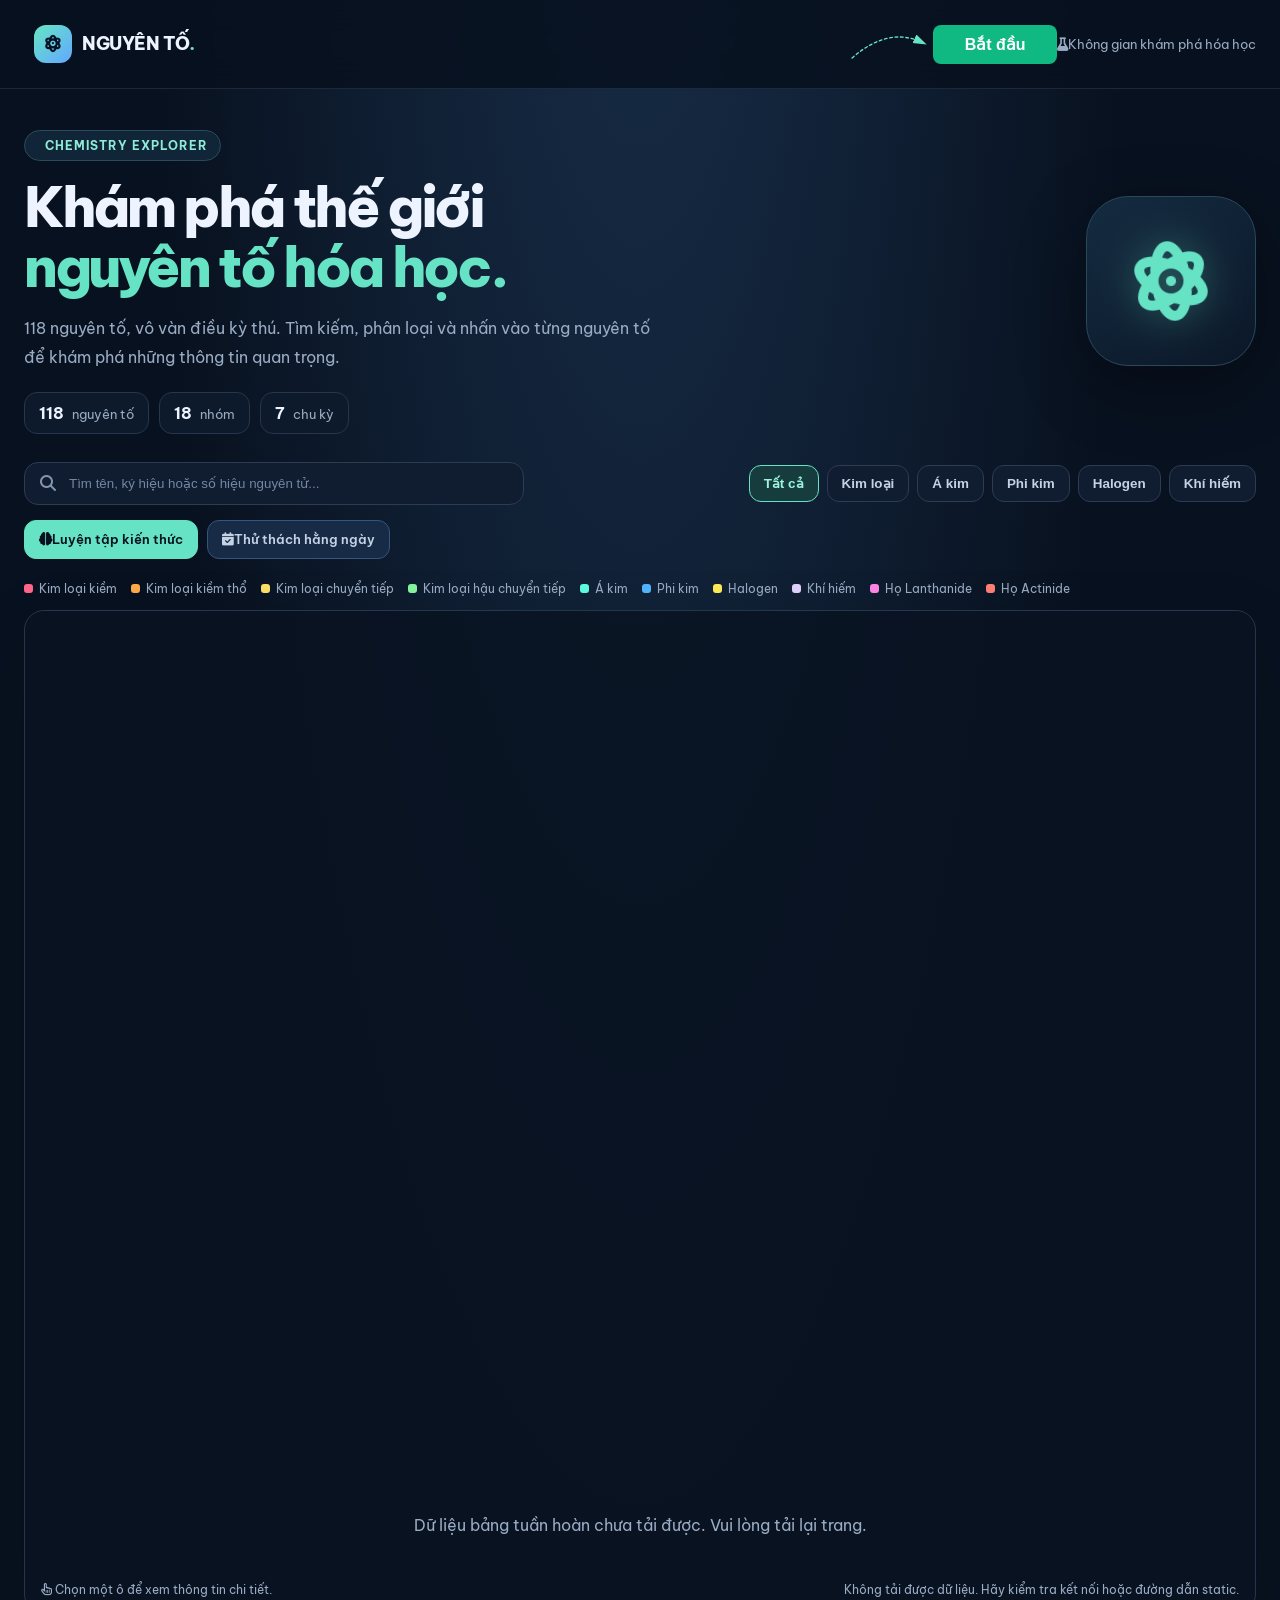
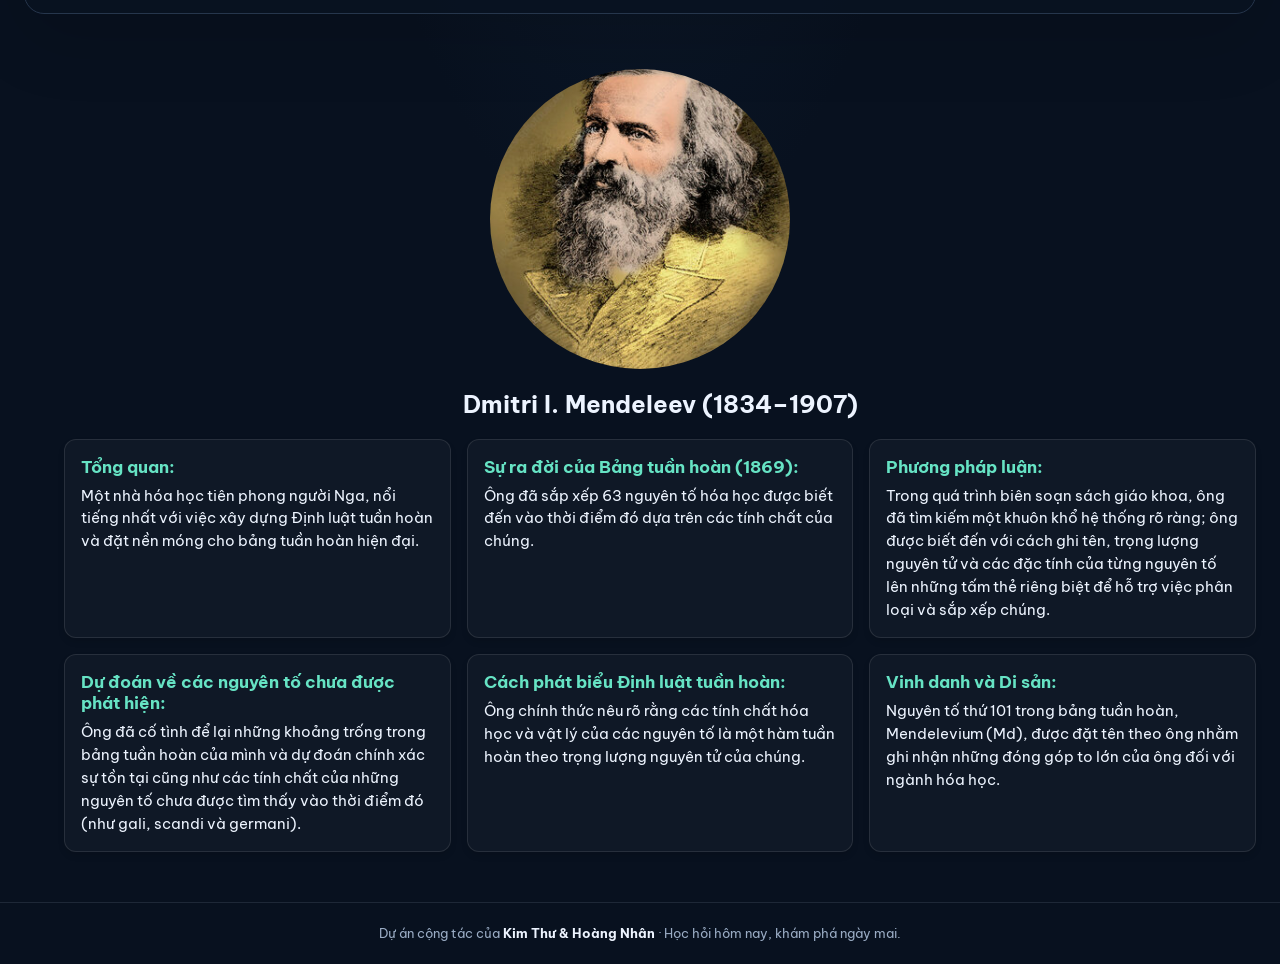
==== index.html @ 03e81701 "Commit The Newest" ====
<!DOCTYPE html>
<html lang="vi">
<head>
    <meta charset="UTF-8">
    <meta name="viewport" content="width=device-width, initial-scale=1">
    <meta name="theme-color" content="#08111f">
    <title>Bảng tuần hoàn 118 nguyên tố | Nguyên Tố</title>
    <meta name="description" content="Khám phá bảng tuần hoàn 118 nguyên tố hóa học, tra cứu thông tin và luyện tập kiến thức hóa học.">
    <link rel="preconnect" href="https://fonts.googleapis.com">
    <link rel="preconnect" href="https://fonts.gstatic.com" crossorigin>
    <link href="https://fonts.googleapis.com/css2?family=Be+Vietnam+Pro:wght@400;500;600;700;800&display=swap" rel="stylesheet">
    <link rel="stylesheet" href="https://cdnjs.cloudflare.com/ajax/libs/font-awesome/6.5.2/css/all.min.css">
    <link rel="stylesheet" href="./css/base.css">
    <link rel="stylesheet" href="./css/main.css">
    <link href="https://unpkg.com/aos@2.3.1/dist/aos.css" rel="stylesheet">
</head>
<body>
  <header class="site-nav">
    <div class="nav-inner">
      <a class="brand" href="index.html">
        <span class="brand-mark"><i class="fa-solid fa-atom"></i></span>NGUYÊN TỐ<span style="color:var(--accent)">.</span>
      </a>
      <span class="nav-tag">
          <svg class="pointer-arrow" viewBox="0 0 200 100" xmlns="http://www.w3.org/2000/svg">
                  <defs>
                      <!-- Arrowhead Marker -->
                      <marker id="arrow" markerWidth="10" markerHeight="10" refX="6" refY="3.5" orient="auto">
                      <polygon points="0 0, 10 3.5, 0 7" fill="var(--accent)" />
                      </marker>
                  </defs>

                  <!-- Curved Dashed Path pointing to the button -->
                  <path d="M 20 80 Q 100 10 175 45" 
                          fill="none" 
                          stroke="var(--accent)" 
                          stroke-width="3" 
                          stroke-dasharray="6,6" 
                          stroke-linecap="round"
                          marker-end="url(#arrow)" />
          </svg>
          <div class="start-and-solo">
              <a href="./getstarted.html" class="intro-link">
              <button class="start-btn" type="button">Bắt đầu</button>
              </a>
              <div class="area">
                  <i class="fa-solid fa-flask me-2"></i>Không gian khám phá hóa học 
              </div>
          </div>
      </span> 
    </div>
  </header>
  <main class="page-shell">
    <section class="hero" data-aos="fade-up">
      <div>
        <span class="eyebrow"><i class="fa-solid fa-sparkles"></i> Chemistry explorer</span>
        <h1>Khám phá thế giới<br><span>nguyên tố hóa học.</span></h1>
        <p>118 nguyên tố, vô vàn điều kỳ thú. Tìm kiếm, phân loại và nhấn vào từng nguyên tố để khám phá những thông tin quan trọng.</p>
        <div class="stats"><div class="stat"><strong>118</strong> nguyên tố</div><div class="stat"><strong>18</strong> nhóm</div><div class="stat"><strong>7</strong> chu kỳ</div></div>
      </div>
      <div class="hero-art" aria-hidden="true" data-aos="zoom-in" data-aos-delay="200"><i class="fa-solid fa-atom"></i></div>
    </section>
    <div class="tools-panel" data-aos="fade-up" data-aos-delay="150">
    <label class="search-wrap"><i class="fa-solid fa-magnifying-glass"></i><input id="element-search" type="search" placeholder="Tìm tên, ký hiệu hoặc số hiệu nguyên tử..." autocomplete="off" aria-label="Tìm nguyên tố"></label>
    <div class="filters" role="group" aria-label="Lọc nguyên tố">
      <button class="filter-btn active" data-category="all" type="button">Tất cả</button>
      <button class="filter-btn" data-category="metal" type="button">Kim loại</button>
      <button class="filter-btn" data-category="metalloid" type="button">Á kim</button>
      <button class="filter-btn" data-category="nonmetal" type="button">Phi kim</button>
      <button class="filter-btn" data-category="halogen" type="button">Halogen</button>
      <button class="filter-btn" data-category="noble" type="button">Khí hiếm</button>
    </div>
    </div>
    <div class="actions" data-aos="fade-up" data-aos-delay="200">
      <a href="quiz.html" class="action-link primary"><i class="fa-solid fa-brain me-2"></i>Luyện tập kiến thức</a>
      <a href="quiz.html?mode=daily" class="action-link daily"><i class="fa-solid fa-calendar-check me-2"></i>Thử thách hằng ngày</a>
    </div>
    <div class="legend" aria-label="Chú giải màu" data-aos="fade-up" data-aos-delay="250">
      <span>
        <i class="dot" style="background:#ff668a"></i>Kim loại kiềm
      </span>
      <span>
        <i class="dot" style="background:#ffab4a"></i>Kim loại kiềm thổ
      </span>
      <span>
        <i class="dot" style="background:#ffe066"></i>Kim loại chuyển tiếp
      </span>
      <span>
        <i class="dot" style="background:#85f59d"></i>Kim loại hậu chuyển tiếp
      </span>
      <span>
        <i class="dot" style="background:#5efce2"></i>Á kim
      </span>
      <span>
        <i class="dot" style="background:#52b5ff"></i>Phi kim
      </span>
      <span>
        <i class="dot" style="background:#ffea57"></i>Halogen
      </span>
      <span>
        <i class="dot" style="background:#e0d1ff"></i>Khí hiếm
      </span>
      <span>
        <i class="dot" style="background:#ff85e4"></i>Họ Lanthanide
      </span>
      <span>
        <i class="dot" style="background:#ff8073"></i>Họ Actinide
      </span>
    </div>
    <section class="table-frame" aria-label="Bảng tuần hoàn các nguyên tố" data-aos="fade-up" data-aos-delay="300">
      <div class="table-scroll"><div id="periodic-table" aria-live="polite"></div></div>
      <div id="empty-state"><i class="fa-solid fa-magnifying-glass mb-2" style="font-size:1.6rem"></i><div>Không tìm thấy nguyên tố phù hợp.</div><small>Thử tên hoặc ký hiệu khác nhé.</small></div>
      <div class="table-note"><span><i class="fa-regular fa-hand-pointer me-1"></i> Chọn một ô để xem thông tin chi tiết.</span><span id="result-count">Đang tải dữ liệu nguyên tố…</span></div>
    </section>
    <div id="modal-overlay" aria-hidden="true"></div>
    <section id="detail-modal" role="dialog" aria-modal="true" aria-labelledby="modal-title">
      <div class="modal-top"><h2 id="modal-title">Thông tin nguyên tố</h2><button class="close-modal" type="button" id="close-modal" aria-label="Đóng"><i class="fa-solid fa-xmark"></i></button></div>
      <div class="modal-grid">
        <div id="modal-tile-card" class="modal-card element-preview"><span class="number" id="modal-number"></span><span class="symbol" id="modal-symbol"></span><strong id="modal-name-text"></strong><small id="modal-mass-text"></small></div>
        <div><div class="modal-card"><img id="modal-img-appearance" alt="Hình ảnh nguyên tố"></div><div class="card-label">HÌNH ẢNH NGUYÊN TỐ</div></div>
        <div><div class="modal-card"><img id="modal-img-bohr" alt="Mô hình electron"></div><div class="card-label">MÔ HÌNH BOHR</div></div>
      </div>
      <div class="modal-meta-grid">
        <div class="meta-item"><strong>SỐ HIỆU NGUYÊN TỬ</strong><span id="modal-number-text"></span></div>
        <div class="meta-item"><strong>KÝ HIỆU</strong><span id="modal-symbol-text"></span></div>
        <div class="meta-item"><strong>TÊN NGUYÊN TỐ</strong><span id="modal-name-val"></span></div>
        <div class="meta-item"><strong>KHỐI LƯỢNG NGUYÊN TỬ</strong><span id="modal-mass-val"></span></div>
        <div class="meta-item"><strong>PHÂN LOẠI</strong><span id="modal-category"></span></div>
        <div class="meta-item"><strong>TRẠNG THÁI</strong><span id="modal-phase"></span></div>
        <div class="meta-item"><strong>CẤU HÌNH ELECTRON</strong><span id="modal-config"></span></div>
        <div class="meta-item"><strong>NHÀ KHÁM PHÁ</strong><span id="modal-discovered"></span></div>
      </div>
      <p id="modal-summary" class="summary"></p><p class="modal-hint">Nhấn nút × hoặc phím Esc để đóng cửa sổ.</p>
    </section>
    <div class="Mendeleev" data-aos="fade-up">
      <img src="./additional/Dmitri I. Mendeleev.jpg" alt="Mendeleev" id="Dmitri">
      <div class="about-author">
        <h2>Dmitri I. Mendeleev (1834–1907)</h2>
        <div class="mendeleev-cards">
          <div class="mendeleev-card" data-aos="fade-up" >
            <strong>Tổng quan:</strong>
            <p>Một nhà hóa học tiên phong người Nga, nổi tiếng nhất với việc xây dựng Định luật tuần hoàn và đặt nền móng cho bảng tuần hoàn hiện đại.</p>
          </div>
          <div class="mendeleev-card" data-aos="fade-up" data-aos-delay="100">
            <strong>Sự ra đời của Bảng tuần hoàn (1869):</strong>
            <p>Ông đã sắp xếp 63 nguyên tố hóa học được biết đến vào thời điểm đó dựa trên các tính chất của chúng.</p>
          </div>
          <div class="mendeleev-card" data-aos="fade-up" data-aos-delay="200">
            <strong>Phương pháp luận:</strong>
            <p>Trong quá trình biên soạn sách giáo khoa, ông đã tìm kiếm một khuôn khổ hệ thống rõ ràng; ông được biết đến với cách ghi tên, trọng lượng nguyên tử và các đặc tính của từng nguyên tố lên những tấm thẻ riêng biệt để hỗ trợ việc phân loại và sắp xếp chúng.</p>
          </div>
          <div class="mendeleev-card" data-aos="fade-up" data-aos-delay="300">
            <strong>Dự đoán về các nguyên tố chưa được phát hiện:</strong>
            <p>Ông đã cố tình để lại những khoảng trống trong bảng tuần hoàn của mình và dự đoán chính xác sự tồn tại cũng như các tính chất của những nguyên tố chưa được tìm thấy vào thời điểm đó (như gali, scandi và germani).</p>
          </div>
          <div class="mendeleev-card" data-aos="fade-up" data-aos-delay="400">
            <strong>Cách phát biểu Định luật tuần hoàn:</strong>
            <p>Ông chính thức nêu rõ rằng các tính chất hóa học và vật lý của các nguyên tố là một hàm tuần hoàn theo trọng lượng nguyên tử của chúng.</p>
          </div>
          <div class="mendeleev-card" data-aos="fade-up" data-aos-delay="500">
            <strong>Vinh danh và Di sản:</strong>
            <p>Nguyên tố thứ 101 trong bảng tuần hoàn, Mendelevium (Md), được đặt tên theo ông nhằm ghi nhận những đóng góp to lớn của ông đối với ngành hóa học.</p>
          </div>
        </div>
      </div>
    </div>
  </main>
  <footer class="site-footer">Dự án cộng tác của <strong style="color:var(--text)">Kim Thư &amp; Hoàng Nhân</strong> · Học hỏi hôm nay, khám phá ngày mai.</footer>
  <script src="./js/index.js"></script>
  <script src="https://unpkg.com/aos@2.3.1/dist/aos.js"></script>
  <script>
    AOS.init({
      duration: 800, // Animation duration (milliseconds)
      once: true,    // Only animate once while scrolling down
    });
  </script>

</body>
</html>
---- css/base.css ----
:root {
    color-scheme:dark;
    --bg:#08111f;
    --panel:#101d30;
    --line:#26364c;
    --text:#edf4ff;
    --muted:#9aacc4;
    --accent:#66e3c4;
    --second-color: #48D1CC;
}

* {
    box-sizing:border-box
}

html {
    scroll-behavior:smooth
}
body {
    margin:0;
    background:radial-gradient(ellipse at 50% -20%,#19304c 0,transparent 55%),var(--bg);
    color:var(--text);
    font-family:'Be Vietnam Pro',system-ui,sans-serif;min-height:100vh
}

.site-nav {
    position:sticky;
    top:0;
    z-index:50;
    background:rgba(8,17,31,.86);
    backdrop-filter:blur(16px);
    border-bottom:1px solid rgba(154,172,196,.15)
}

.start-btn {
    background-color: var(--accent);
    border: 1px solid var(--accent);
    border-radius: 10px;
    padding: 10px;
    cursor: pointer;
    margin-right: 10px;
    width: 100%
}

.start-and-solo {
    display: flex;
    flex-direction: row;
    align-items: center;
}


.intro-link {
    text-decoration: none;
}

.nav-inner {
    max-width:1500px;
    margin:auto;
    padding:15px 24px;
    display:flex;
    justify-content:space-between;
    align-items:center;
    gap:16px
}

.nav-right-container {
  display: flex;
  align-items: center;
  gap: 15px;
}

.pointer-arrow {
  width: 90px;
  height: 45px;
  pointer-events: none;
}

.brand {
    color:var(--text);
    font-weight:800;
    text-decoration:none;
    letter-spacing:-.4px;
    font-size:1.1rem;
}

.brand-mark {
    display:inline-grid;
    place-items:center;
    width:38px;height:38px;
    margin: 10px;
    border-radius:12px;
    background:linear-gradient(135deg,#65e6c5,#63a8ff);
    color:#071322
}

.brand-mark-cap {
    background: #34d399;
    color: #064e3b;
}

.nav-tag {
    color:var(--muted);
    font-size:.82rem;
    display: flex;
}

.page-shell {
    max-width:1500px;
    margin:0 auto;
    padding:32px 24px 50px
}

.site-footer {
    border-top:1px solid rgba(154,172,196,.15);
    padding:22px 24px;
    text-align:center;
    color:var(--muted);
    font-size:.83rem;
}

@media(max-width: 600px) {

    .site-nav {
        flex-direction: row;          
        justify-content: space-between; 
        align-items: center;
        gap: 15px;
    }

    .nav-inner {
        flex-direction: row;          
        justify-content: space-between; 
        align-items: center;
        width: 100%;                    
        padding: 12px 16px;
        gap: 12px;
    }

    .page-shell {
        padding: 24px 14px 35px;
    }

    .nav-tag svg {
        display: none;
    }

    .nav-tag .area {
        display: none;
    }

    .nav-tag {
        flex-direction: row;
        align-items: center;
        gap: 8px;
    }

}
---- css/main.css ----
/* index.html */

.hero {
    display:grid;
    grid-template-columns:1.3fr .7fr;
    gap:24px;
    align-items:center;
    margin:8px 0 28px
}

.eyebrow {
    display:inline-flex;
    align-items:center;
    gap:8px;padding:7px 12px;
    border:1px solid #2b4b5c;
    border-radius:999px;background:#102638;
    color:#8debd6;
    font-size:.78rem;
    font-weight:700;
    letter-spacing:.08em;
    text-transform:uppercase
}

.hero h1 {
    font-size:clamp(2rem,4.4vw,3.8rem);
    line-height:1.08;
    letter-spacing:-.06em;
    font-weight:800;
    margin:16px 0
}

.hero h1 span {
    color:var(--accent)
}
.hero p {
    color:var(--muted);
    max-width:650px;
    line-height:1.8;
    margin:0
}
.hero-art {
    justify-self:end;
    display:grid;
    place-items:center;
    width:170px;
    height:170px;
    border:1px solid #29485a;
    border-radius:42px;transform:rotate(8deg);
    background:linear-gradient(145deg,#142b40,#0b1728);
    box-shadow:0 20px 70px #0005}

.hero-art i {
    font-size:5rem;
    color:var(--accent);
    transform:rotate(-8deg);
    filter:drop-shadow(0 0 20px #66e3c455)
}


.stats {
    display:flex;
    gap:10px;
    flex-wrap:wrap;
    margin-top:20px
}

.stat {
    padding:10px 14px;
    border:1px solid var(--line);
    background:#0d1a2b;
    border-radius:13px;
    color:var(--muted);
    font-size:.82rem
}

.stat strong {
    color:var(--text);
    font-size:1rem;
    margin-right:5px
}


.tools-panel {
    display:flex;
    gap:12px;
    align-items:center;
    justify-content:space-between;
    flex-wrap:wrap;
    margin:24px 0 14px
}


.search-wrap {
    position:relative;
    flex:1;
    min-width:240px;
    max-width:500px
}

.search-wrap i {
    position:absolute;
    left:16px;
    top:50%;
    transform:translateY(-50%);
    color:#8296b0
}


#element-search {
    width:100%;
    padding:13px 16px 13px 44px;
    border-radius:14px;
    background:#101d30;
    border:1px solid #2b3c53;
    color:var(--text);
    outline:none;
    transition:.2s
}


#element-search:focus {
    border-color:var(--accent);
    box-shadow:0 0 0 3px #66e3c41a
}

#element-search::placeholder {
    color:#7387a2
}


.filters {
    display:flex;
    gap:8px;
    flex-wrap:wrap
}

.filter-btn,.action-link {
    border:1px solid #2b3c53;
    background:#101d30;
    color:#c5d2e4;
    padding:10px 14px;
    border-radius:12px;
    font-size:.84rem;
    font-weight:600;
    text-decoration:none;
    transition:.2s;
    cursor:pointer
}


.filter-btn:hover,.action-link:hover {
    border-color:#66e3c4;
    color:#fff;
    transform:translateY(-1px)
}

.filter-btn.active {
    background:#173c3d;
    border-color:#66e3c4;
    color:#9af4de
}


.actions {
    display:flex;
    gap:9px;
    flex-wrap:wrap;
    margin:15px 0 22px
}

.action-link.primary {
    background:#66e3c4;
    color:#08111f;
    border-color:#66e3c4
}

.action-link.daily {
    background:#172b47;
    border-color:#35557d
}


.legend {
    display:flex;
    gap:14px;
    flex-wrap:wrap;
    color:var(--muted);
    font-size:.75rem;
    margin:0 0 14px
}

.legend span {
    display:inline-flex;
    align-items:center;
    gap:6px
}

.dot {
    width:9px;
    height:9px;
    border-radius:3px;
    display:inline-block
}


.table-frame {
    border:1px solid #26364c;
    background:rgba(9,19,33,.82);
    border-radius:20px;
    padding:16px;
    box-shadow:0 24px 70px #0002
}


.table-scroll {
    overflow-x:auto;
    padding:3px 3px 16px;
    scrollbar-color:#38516d #0c1726;
    scrollbar-width:thin
}


#periodic-table {
    display:grid;
    grid-template-columns:repeat(18,minmax(61px,1fr));
    grid-template-rows:repeat(10,78px);
    gap:6px;
    min-width:1190px
}


.element-tile {
    position:relative;
    min-width:0;
    border:1px solid #ffffff25;
    border-radius:10px;
    padding:7px 6px;
    display:flex;
    flex-direction:column;
    justify-content:space-between;
    text-align:left;
    color:#07111e;
    cursor:pointer;
    transition:transform .16s,box-shadow .16s,filter .16s;
    overflow:hidden
}


.element-tile:hover,.element-tile:focus-visible {
    transform:translateY(-3px) scale(1.035);
    z-index:3;
    box-shadow:0 8px 20px #0007;
    outline:2px solid #fff9;
    outline-offset:1px
}


.element-tile[hidden] {
    display:none
}

.number {
    font-size:.66rem;
    font-weight:600;
    opacity:.8
}

.symbol {
    font-size:1.3rem;
    font-weight:800;
    line-height:1.1;
    align-self:center
}

.name {
    font-size:.61rem;
    font-weight:600;
    text-align:center;
    white-space:nowrap;
    overflow:hidden;
    text-overflow:ellipsis;
    width:100%
}


.alkali-metal{background: #ff668a; /* Bright Pink-Red */}
.alkaline-earth{background: #ffab4a; /* Bright Orange */}
.transition-metal{background: #ffe066; /* Bright Yellow */}
.post-transition{background: #85f59d; /* Bright Light Green */}
.metalloid{background: #5efce2; /* Bright Mint/Teal */}
.nonmetal{background: #52b5ff; /* Bright Cyan-Blue */}
.noble-gas{background: #e0d1ff; /* Bright Lavender/Purple */}
.halogen{background: #ffea57; /* Bright Yellow */}
.lanthanide{background: #ff85e4; /* Bright Magenta */}
.actinide{background: #ff8073; /* Bright Coral/Salmon */}
.unknown{background: #ccd6e3; /* Bright Slate/Gray */}

.modal-card.element-preview.alkali-metal { background: #ff668a !important; }
.modal-card.element-preview.alkaline-earth { background: #ffab4a !important; }
.modal-card.element-preview.transition-metal { background: #ffe066 !important; }
.modal-card.element-preview.post-transition { background: #85f59d !important; }
.modal-card.element-preview.metalloid { background: #5efce2 !important; }
.modal-card.element-preview.nonmetal { background: #52b5ff !important; }
.modal-card.element-preview.halogen { background: #ffea57 !important; }
.modal-card.element-preview.noble-gas { background: #e0d1ff !important; }
.modal-card.element-preview.lanthanide { background: #ff85e4 !important; }
.modal-card.element-preview.actinide { background: #ff8073 !important; }
.modal-card.element-preview.unknown { background: #ccd6e3 !important; }

.table-note {
    display:flex;
    justify-content:space-between;
    gap:12px;
    flex-wrap:wrap;
    color:var(--muted);
    font-size:.78rem;
    margin-top:12px
}



#empty-state {
    display:none;text-align:center;padding:35px;color:var(--muted)
}


#modal-overlay {
    display:none;position:fixed;inset:0;background:#030914c9;backdrop-filter:blur(5px);z-index:100
}


#detail-modal {
    display:none;position:fixed;z-index:101;top:50%;left:50%;transform:translate(-50%,-50%);width:min(760px,calc(100vw - 28px));max-height:88vh;overflow:auto;background:#f5f8fc;color:#172235;border-radius:22px;padding:24px;box-shadow:0 25px 100px #0009
}


.modal-top {
    display:flex;justify-content:space-between;align-items:center;gap:14px;margin-bottom:18px
}

.modal-top h2 {
    font-size:1.25rem;font-weight:800;margin:0
}

.close-modal {
    width:36px;height:36px;border:0;border-radius:10px;background:#e3eaf2;color:#23334b;font-size:1.1rem
}


.modal-grid {
    display:grid;grid-template-columns:1fr 1fr 1fr;gap:12px;margin-bottom:18px
}

.modal-card {
    border:1px solid #dce4ee;border-radius:15px;min-height:130px;padding:12px;background:#fff;display:flex;align-items:center;justify-content:center;overflow:hidden
}

.modal-card.element-preview {
    flex-direction:column;align-items:stretch;justify-content:space-between;color:#07111e;border:0
}

.modal-card.element-preview .symbol {
    font-size:2.5rem
}

.modal-card img {
    width:100%;height:110px;object-fit:contain
}

.card-label {
    text-align:center;font-size:.72rem;font-weight:700;color:#64748b;margin-top:7px
}

.modal-meta-grid {
    display:grid;grid-template-columns:1fr 1fr;gap:10px
}

.meta-item {
    background:#fff;border:1px solid #dce4ee;padding:11px 13px;border-radius:11px;font-size:.82rem;overflow-wrap:anywhere
}

.meta-item strong {
    display:block;font-size:.7rem;color:#718096;margin-bottom:4px
}

.summary {
    color:#516176;line-height:1.7;font-size:.85rem;margin-top:14px
}

.modal-hint {
    text-align:center;color:#8290a2;font-size:.72rem;margin:14px 0 0
}


@media(max-width:760px) {
    .hero {
        grid-template-columns:1fr
    }

    .site-nav {
        display: flex;
        flex-wrap: wrap;
        justify-content: space-between;
        overflow: visible !important;
        gap: 10px;
        height: auto !important;
        align-items: center;
    }

    .hero-art {
        display:none
    }

    .hero h1 {
        font-size:2.45rem
    }

    .start-btn {
        margin-right: 0;
        text-align: center;
    }

    .tools-panel {
        align-items:stretch
    }

    .search-wrap {
        max-width:none
    }

    .table-frame {
        padding:10px;border-radius:15px
    }

    .modal-grid {
        grid-template-columns:1fr 1fr 1fr;gap:7px
    }

    .modal-card {
        min-height:100px;padding:7px
    }

    .modal-card img {
        height:82px
    }

    .modal-meta-grid {
        gap:7px
    }

    .meta-item {
        padding:9px;font-size:.76rem
    }

    #detail-modal {
        padding:16px;border-radius:17px
    }

    .Mendeleev {
        flex-direction: column;
        align-self: center;
    }

}


@media(prefers-reduced-motion:reduce) {
    * {
    scroll-behavior:auto!important;transition:none!important
    }
}

/* quiz.html */

.quiz-container  {

    max-width: 800px;
    margin: 30px auto;
    background: #1e293b;
    border: 1px solid #334155;
    border-radius: 12px;
    padding: 30px;
    box-shadow: 0 10px 30px rgba(0, 0, 0, 0.5);
    color: #f8fafc;
}


.quiz-header {
    display: flex;
    justify-content: space-between;
    align-items: center;
    margin-bottom: 20px;
    font-size: 15px;
    color: #94a3b8;
    border-bottom: 1px solid #334155;
    padding-bottom: 15px;
}

.question-box {
    font-size: 20px;
    font-weight: 700;
    margin-bottom: 25px;
    color: #f8fafc;
    line-height: 1.4;
}

.options-grid {
    display: grid;
    grid-template-columns: 1fr 1fr;
    gap: 15px;
    margin-bottom: 25px;
}

@media (max-width: 600px) {
    .options-grid {
        grid-template-columns: 1fr;
    }
}

.option-btn {
    background: #0f172a;
    border: 1px solid #475569;
    color: #f8fafc;
    padding: 15px 20px;
    border-radius: 8px;
    font-size: 16px;
    font-weight: 500;
    cursor: pointer;
    transition: all 0.2s ease-in-out;
    text-align: left;
}

.option-btn:hover:not(:disabled) {
    background: #334155;
    border-color: #60a5fa;
}

.option-btn.correct {
    background: #059669 !important;
    border-color: #34d399 !important;
    color: #fff;
}

.option-btn.wrong {
    background: #dc2626 !important;
    border-color: #f87171 !important;
    color: #fff;
}

.quiz-footer {
    display: flex;
    justify-content: space-between;
    align-items: center;
    margin-top: 20px;
    border-top: 1px solid #334155;
    padding-top: 15px;
}

.next-btn {
    background: #2563eb;
    color: #fff;
    border: none;
    padding: 10px 24px;
    border-radius: 8px;
    font-weight: 600;
    cursor: pointer;
    display: none;
}

.next-btn:hover {
    background: #1d4ed8;
}

.back-link {
    color: #60a5fa;
    text-decoration: none;
    font-weight: 600;
}

.back-link:hover {
    text-decoration: underline;
}

.setup-screen {
    text-align: center;
    padding: 20px;
}

.select-dropdown {
    background: #0f172a;
    color: #f8fafc;
    border: 1px solid #475569;
    padding: 10px 16px;
    border-radius: 8px;
    font-size: 16px;
    cursor: pointer;
    margin: 0 10px;
}

.start-btn {
    background: #10b981;
    color: #fff;
    border: none;
    padding: 10px 24px;
    border-radius: 8px;
    font-size: 16px;
    font-weight: 600;
    cursor: pointer;
    transition: background 0.2s;
    margin-right: 15px;
}

.start-btn:hover {
    background: #059669;
    transform: translateY(-2px);
    transition: ease-in 0.14s ;
}

#quiz-body {
    position: relative;
    overflow: hidden;
    min-height: 300px;
}

@keyframes slideCardIn {
    0% {
        opacity: 0;
        transform: translateY(25px) scale(0.97);
    }
    100% {
        opacity: 1;
        transform: translateY(0) scale(1);
    }
}

.quiz-card-motion {
    animation: slideCardIn 1s cubic-bezier(0.16, 1, 0.3, 1) forwards;
}


/* getstarted.html */

.view {
    display: flex;
    flex-direction: column;
    align-items: center;
    zoom: 2;
}

.introduction {
    text-align: center;
}

.intro {
    margin-left: 36px;
}

.intro h1 {
    display: flex;
    justify-self: center;
    margin-left: 0;
}

.intro p {
    text-indent: 2em
}

/* CSS Styling (Matches your dark theme) */
.guide-container {
  max-width: 1100px;
  margin: 40px auto;
  padding: 0 20px;
  color: #e2e8f0;
  font-family: 'Inter', sans-serif;
}

.guide-header {
  text-align: center;
  margin-bottom: 40px;
}

.guide-header h1 {
  font-size: 2.5rem;
  font-weight: 700;
  color: #ffffff;
  margin-bottom: 10px;
}

.guide-header p {
  color: #94a3b8;
  font-size: 1.1rem;
}

/* Grid Container */
.guide-grid {
  display: grid;
  grid-template-columns: repeat(auto-fit, minmax(300px, 1fr));
  gap: 24px;
  align-items: start;
}

/* Card Styling with a Fixed Comfortable Height */
.guide-card {
  background: rgba(15, 23, 42, 0.85);
  border: 1px solid rgba(255, 255, 255, 0.08);
  border-radius: 16px;
  padding: 20px;
  position: relative;
  backdrop-filter: blur(12px);
  min-height: 365px; /* Keeps card height completely fixed */
  overflow: hidden;   /* Keeps all content locked inside the card */
  transition: border-color 0.3s ease, box-shadow 0.3s ease;
}

.guide-card:hover {
  border-color: rgba(56, 189, 248, 0.5);
  box-shadow: 0 15px 35px -10px rgba(0, 0, 0, 0.5), 0 0 20px rgba(14, 165, 233, 0.15);
}

.card-badge {
    width: 40px;
    height: 40px;
    border-radius: 10px;
    background-color: #63a8ff;
    display: flex;
    justify-content: center;
    align-items: center;
    font-weight: 700;
}

/* Front & Back Content Transitions */
.card-front, .card-back {
  transition: opacity 0.3s ease, transform 0.3s ease;
}

/* Back Content (Instructions) is hidden inside by default */
.card-back {
  position: absolute;
  top: 30px;
  left: 30px;
  right: 30px;
  bottom: 30px;
  opacity: 0;
  visibility: hidden;
  transform: translateY(10px);
  display: flex;
  flex-direction: column;
  justify-content: center;
}

/* On hover, swap front and back contents smoothly */
.guide-card:hover .card-front {
  opacity: 0;
  visibility: hidden;
  transform: translateY(-10px);
}

.guide-card:hover .card-back {
  opacity: 1;
  visibility: visible;
  transform: translateY(0);
}

.card-back h4 {
  font-size: 0.95rem;
  color: #38bdf8;
  margin-bottom: 10px;
}

.card-back ul {
  padding-left: 18px;
  color: #cbd5e1;
  font-size: 0.88rem;
  line-height: 1.5;
  margin: 0;
}

.card-back li {
  margin-bottom: 6px;
}

.guide-ending {
    display: flex;
    flex-direction: column;
    align-items: center;
}

/* Dmitri */
.Mendeleev {
    display: flex;
    margin-top: 55px;
    min-height: 400px;
    text-align: center;
    justify-content: center;
    align-items: center;
    flex-direction: column;
    
}

#Dmitri {
    display: block;
    margin-left: auto;
    margin-right: auto;
    width: 100%;
    max-width: 300px;    
    aspect-ratio: 1 / 1; 
    object-fit: cover;
    border-radius: 50% !important;
}

.about-author {
    margin-left: 40px;
}

.mendeleev-cards {
    display: grid;
    grid-template-columns: repeat(3, 1fr);
    gap: 16px;
    margin-top: 20px;
    text-align: left;
    max-width: 1200px;
    margin-left: auto;
    margin-right: auto;

}

.mendeleev-card {
    background: rgba(255, 255, 255, 0.03);
    border: 1px solid rgba(255, 255, 255, 0.1);
    border-radius: 12px;
    padding: 16px;
    box-shadow: 0 4px 6px rgba(0, 0, 0, 0.1);
    transition: transform 0.2s ease;
}

.mendeleev-card:hover {
    transform: translateY(-3px);
    border-color: var(--accent, #5efce2);
}

.mendeleev-card strong {
    color: var(--accent, #5efce2);
    display: block;
    margin-bottom: 8px;
    font-size: 1.05rem;
}

.mendeleev-card p {
    margin: 0;
    color: var(--text, #fff);
    font-size: 0.95rem;
    line-height: 1.5;
}

@media (max-width: 1024px) {
    .mendeleev-cards {
        grid-template-columns: repeat(2, 1fr);
    }
}

@media (max-width: 600px) {
    .mendeleev-cards {
        grid-template-columns: 1fr;
    }
}
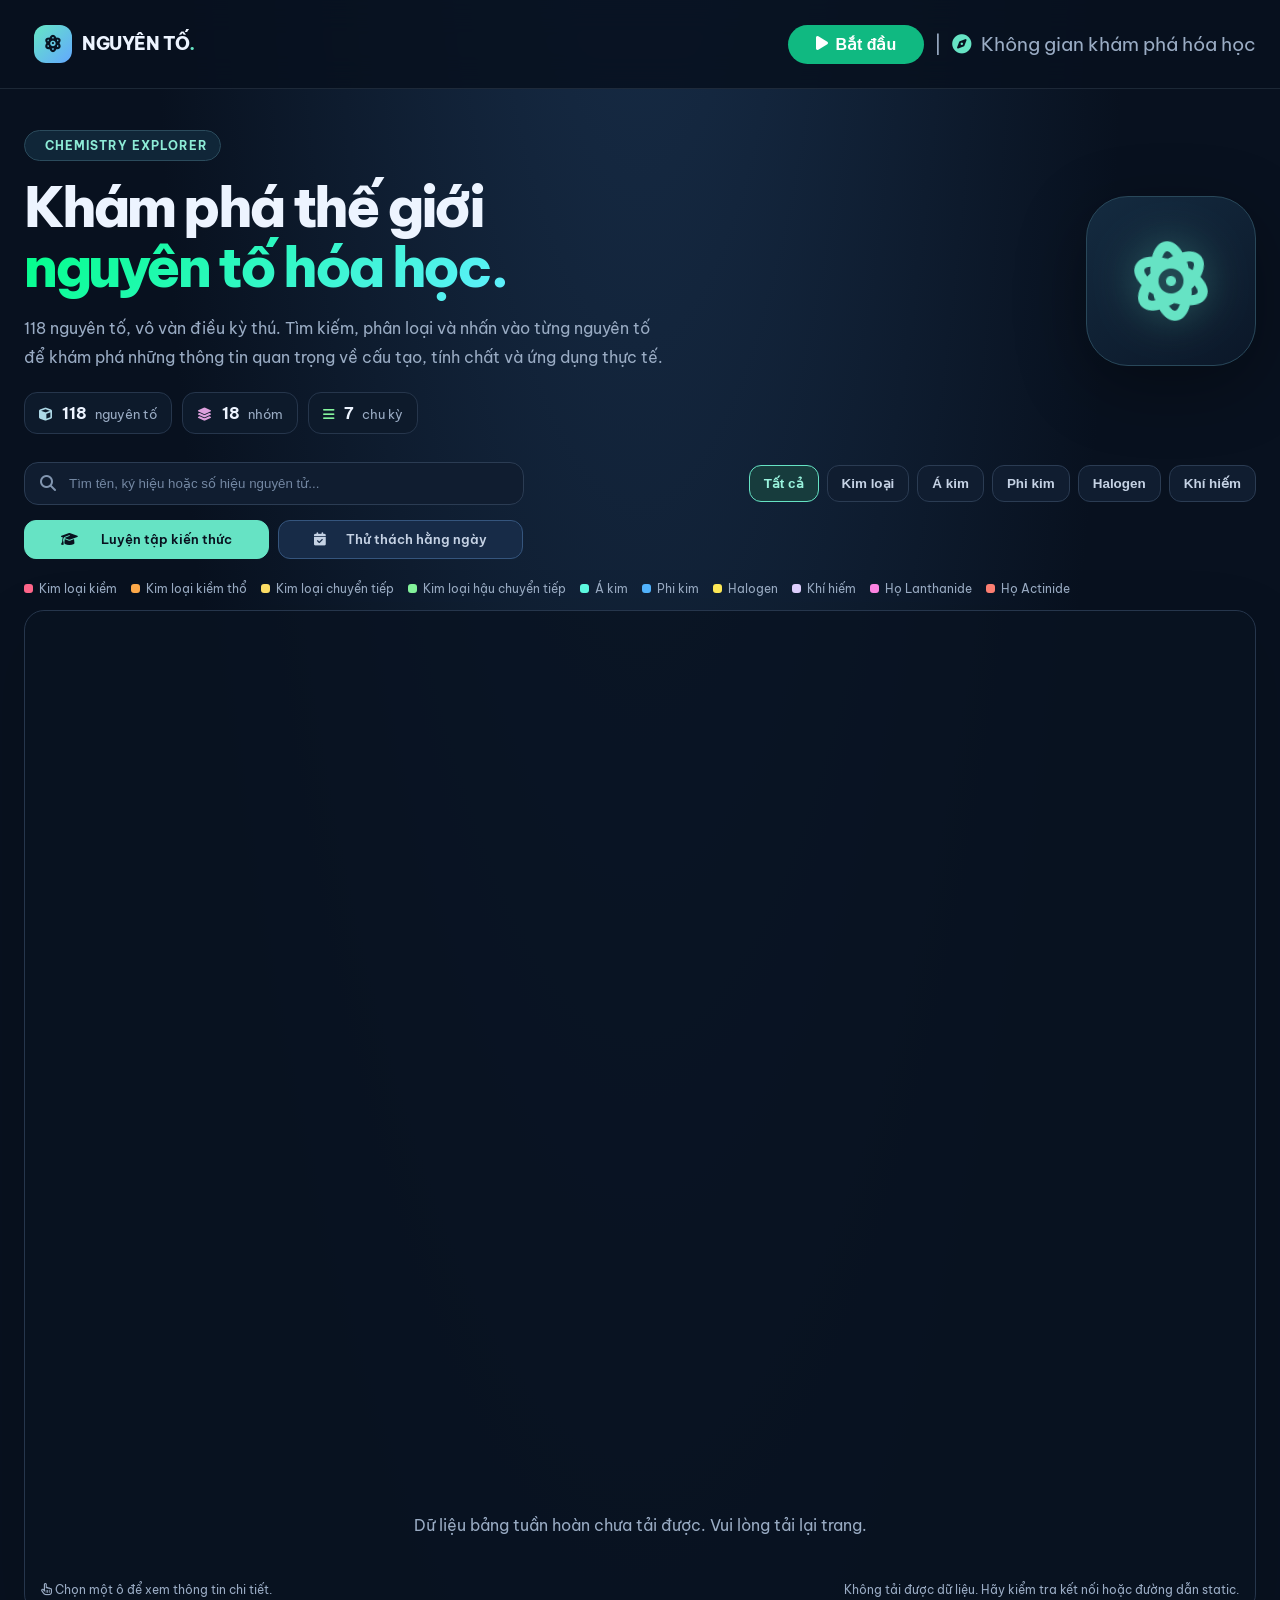
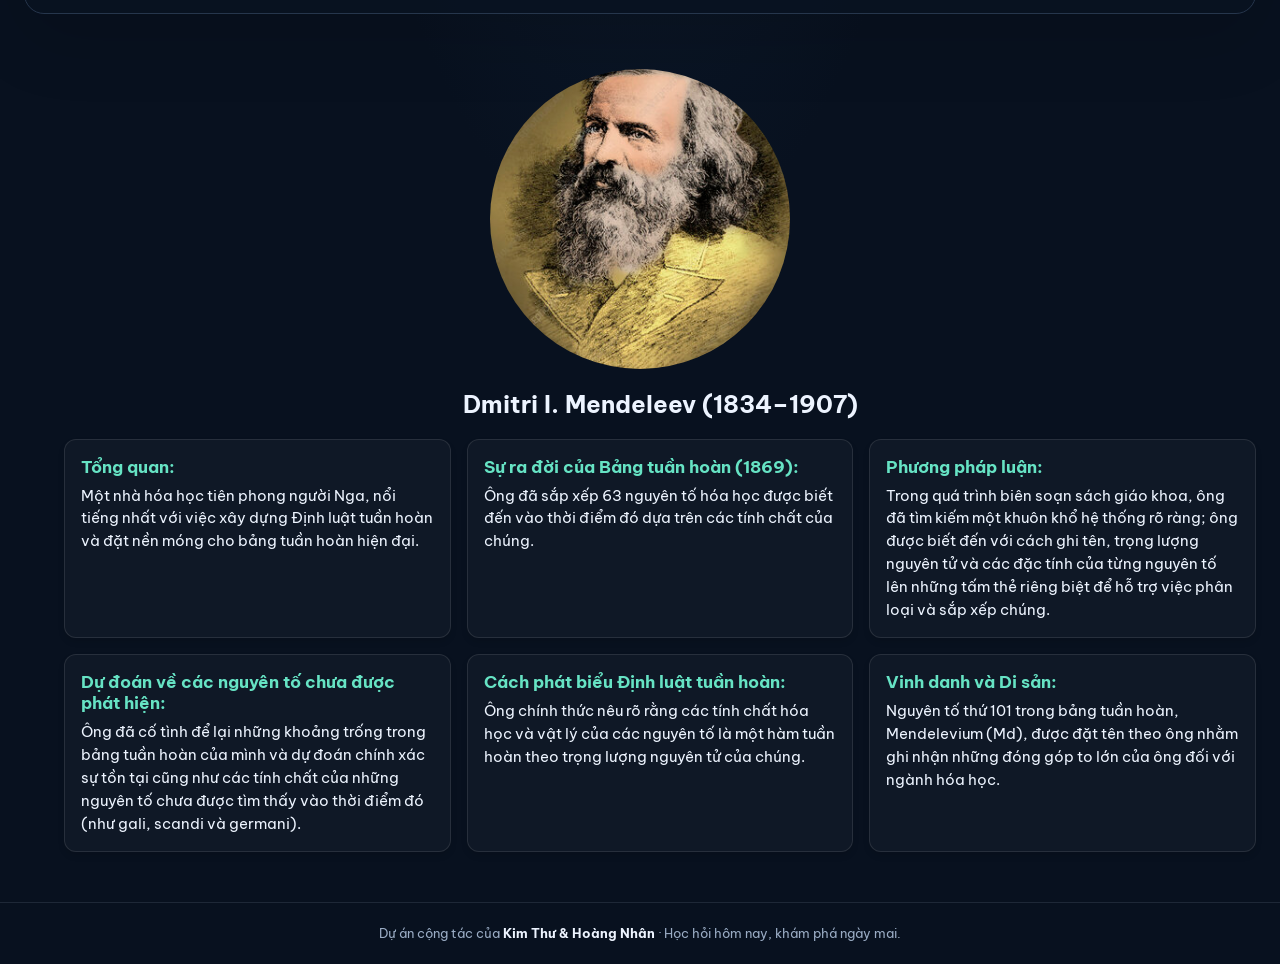
==== commit cc682d7c: "Adding another one" ====
--- a/index.html
+++ b/index.html
@@ -15,47 +15,43 @@
     <link href="https://unpkg.com/aos@2.3.1/dist/aos.css" rel="stylesheet">
 </head>
 <body>
-  <header class="site-nav">
-    <div class="nav-inner">
-      <a class="brand" href="index.html">
-        <span class="brand-mark"><i class="fa-solid fa-atom"></i></span>NGUYÊN TỐ<span style="color:var(--accent)">.</span>
-      </a>
-      <span class="nav-tag">
-          <svg class="pointer-arrow" viewBox="0 0 200 100" xmlns="http://www.w3.org/2000/svg">
-                  <defs>
-                      <!-- Arrowhead Marker -->
-                      <marker id="arrow" markerWidth="10" markerHeight="10" refX="6" refY="3.5" orient="auto">
-                      <polygon points="0 0, 10 3.5, 0 7" fill="var(--accent)" />
-                      </marker>
-                  </defs>
-
-                  <!-- Curved Dashed Path pointing to the button -->
-                  <path d="M 20 80 Q 100 10 175 45" 
-                          fill="none" 
-                          stroke="var(--accent)" 
-                          stroke-width="3" 
-                          stroke-dasharray="6,6" 
-                          stroke-linecap="round"
-                          marker-end="url(#arrow)" />
-          </svg>
-          <div class="start-and-solo">
-              <a href="./getstarted.html" class="intro-link">
-              <button class="start-btn" type="button">Bắt đầu</button>
-              </a>
-              <div class="area">
-                  <i class="fa-solid fa-flask me-2"></i>Không gian khám phá hóa học 
-              </div>
-          </div>
-      </span> 
-    </div>
+  <header class="site-nav"><div class="nav-inner">
+        <a class="brand" href="./index.html"><span class="brand-mark"><i class="fa-solid fa-atom"></i></span>NGUYÊN TỐ<span style="color:var(--accent)">.</span></a>
+            <span class="nav-tag">
+                <div class="start-and-solo">
+                    <a href="./getstarted.html" class="intro-link">
+                    <button class="start-btn start-btn-navbar" type="button">
+                        <i class="fa-solid fa-play"></i>
+                        <div class="start-text">Bắt đầu</div> 
+                    </button>
+                    </a>
+                    <div class="area">
+                        <div class="divide">|</div>
+                        <div class="solo-icon">
+                        <i class="fa-solid fa-compass"></i>
+                        </div>
+                        Không gian khám phá hóa học 
+                    </div>
+                </div>
+            </span>  
   </header>
   <main class="page-shell">
     <section class="hero" data-aos="fade-up">
       <div>
         <span class="eyebrow"><i class="fa-solid fa-sparkles"></i> Chemistry explorer</span>
         <h1>Khám phá thế giới<br><span>nguyên tố hóa học.</span></h1>
-        <p>118 nguyên tố, vô vàn điều kỳ thú. Tìm kiếm, phân loại và nhấn vào từng nguyên tố để khám phá những thông tin quan trọng.</p>
-        <div class="stats"><div class="stat"><strong>118</strong> nguyên tố</div><div class="stat"><strong>18</strong> nhóm</div><div class="stat"><strong>7</strong> chu kỳ</div></div>
+        <p>118 nguyên tố, vô vàn điều kỳ thú. Tìm kiếm, phân loại và nhấn vào từng nguyên tố để khám phá những thông tin quan trọng về cấu tạo, tính chất và ứng dụng thực tế.</p>
+        <div class="stats">
+          <div class="stat">
+            <i class="fa-solid fa-cube" class="icon-hero" style="color: lightblue;"></i><strong>118</strong> nguyên tố
+          </div>
+          <div class="stat">
+            <i class="fa-solid fa-layer-group" class="icon-hero" style="color: plum;"></i><strong>18</strong> nhóm
+          </div>
+          <div class="stat">
+            <i class="fa-solid fa-bars" class="icon-hero" style="color: #85f59d;"></i><strong>7</strong> chu kỳ
+          </div>
+        </div>
       </div>
       <div class="hero-art" aria-hidden="true" data-aos="zoom-in" data-aos-delay="200"><i class="fa-solid fa-atom"></i></div>
     </section>
@@ -71,7 +67,7 @@
     </div>
     </div>
     <div class="actions" data-aos="fade-up" data-aos-delay="200">
-      <a href="quiz.html" class="action-link primary"><i class="fa-solid fa-brain me-2"></i>Luyện tập kiến thức</a>
+      <a href="quiz.html" class="action-link primary"><i class="fa-solid fa-graduation-cap"></i>Luyện tập kiến thức</a>
       <a href="quiz.html?mode=daily" class="action-link daily"><i class="fa-solid fa-calendar-check me-2"></i>Thử thách hằng ngày</a>
     </div>
     <div class="legend" aria-label="Chú giải màu" data-aos="fade-up" data-aos-delay="250">
--- a/css/base.css
+++ b/css/base.css
@@ -42,10 +42,31 @@
     width: 100%
 }
 
+.start-btn-navbar {
+    display: flex;
+    justify-content: space-around;
+}
+
 .start-and-solo {
     display: flex;
     flex-direction: row;
     align-items: center;
+    justify-content: space-around;
+}
+
+.area {
+    display: flex;
+    font-size: 1.2rem;
+    align-items: center;
+}
+
+.divide {
+    margin: 10px;
+}
+
+.solo-icon {
+    color: var(--accent);
+    margin-right: 10px;
 }
 
 
--- a/css/main.css
+++ b/css/main.css
@@ -6,6 +6,10 @@
     gap:24px;
     align-items:center;
     margin:8px 0 28px
+}
+
+.icon-hero {
+    padding: 10px;
 }
 
 .eyebrow {
@@ -30,7 +34,10 @@
 }
 
 .hero h1 span {
-    color:var(--accent)
+    background: linear-gradient(135deg, #00FF87 0%, #60EFFF 100%);
+    -webkit-background-clip: text;
+    background-clip: text;
+    -webkit-text-fill-color: transparent;
 }
 .hero p {
     color:var(--muted);
@@ -70,13 +77,14 @@
     background:#0d1a2b;
     border-radius:13px;
     color:var(--muted);
-    font-size:.82rem
+    font-size:.82rem;
 }
 
 .stat strong {
     color:var(--text);
     font-size:1rem;
-    margin-right:5px
+    margin-right:5px;
+    margin-left: 10px;
 }
 
 
@@ -125,6 +133,41 @@
 
 #element-search::placeholder {
     color:#7387a2
+}
+
+@keyframes elementFadeUp {
+    0% {
+        opacity: 0.2;
+        transform: translateY(16px) scale(0.96);
+    }
+    100% {
+        opacity: 1;
+        transform: translateY(0) scale(1);
+    }
+}
+
+@keyframes elementFadeDown {
+    0% {
+        opacity: 1;
+        transform: translateY(0) scale(1);
+    }
+    100% {
+        opacity: 0.2;
+        transform: translateY(16px) scale(0.96);
+        filter: brightness(0.7) grayscale(0.3);
+    }
+}
+
+.element-tile.fade-up {
+    animation: elementFadeUp 0.4s cubic-bezier(0.16, 1, 0.3, 1) forwards;
+    z-index: 2;
+    pointer-events: auto;
+}
+
+.element-tile.fade-down {
+    animation: elementFadeDown 0.4s cubic-bezier(0.16, 1, 0.3, 1) forwards;
+    z-index: 1;
+    pointer-events: none; /* Vô hiệu hóa click vào các ô bị mờ */
 }
 
 
@@ -166,6 +209,13 @@
     gap:9px;
     flex-wrap:wrap;
     margin:15px 0 22px
+}
+
+.action-link {
+    display: flex;
+    min-width: 245px;
+    justify-content: space-evenly;
+    align-items: center;
 }
 
 .action-link.primary {
@@ -480,7 +530,7 @@
     border: 1px solid #334155;
     border-radius: 12px;
     padding: 30px;
-    box-shadow: 0 10px 30px rgba(0, 0, 0, 0.5);
+    box-shadow: 0 10px 30px rgb(30, 41, 59);
     color: #f8fafc;
 }
 
@@ -602,7 +652,7 @@
     color: #fff;
     border: none;
     padding: 10px 24px;
-    border-radius: 8px;
+    border-radius: 100px;
     font-size: 16px;
     font-weight: 600;
     cursor: pointer;
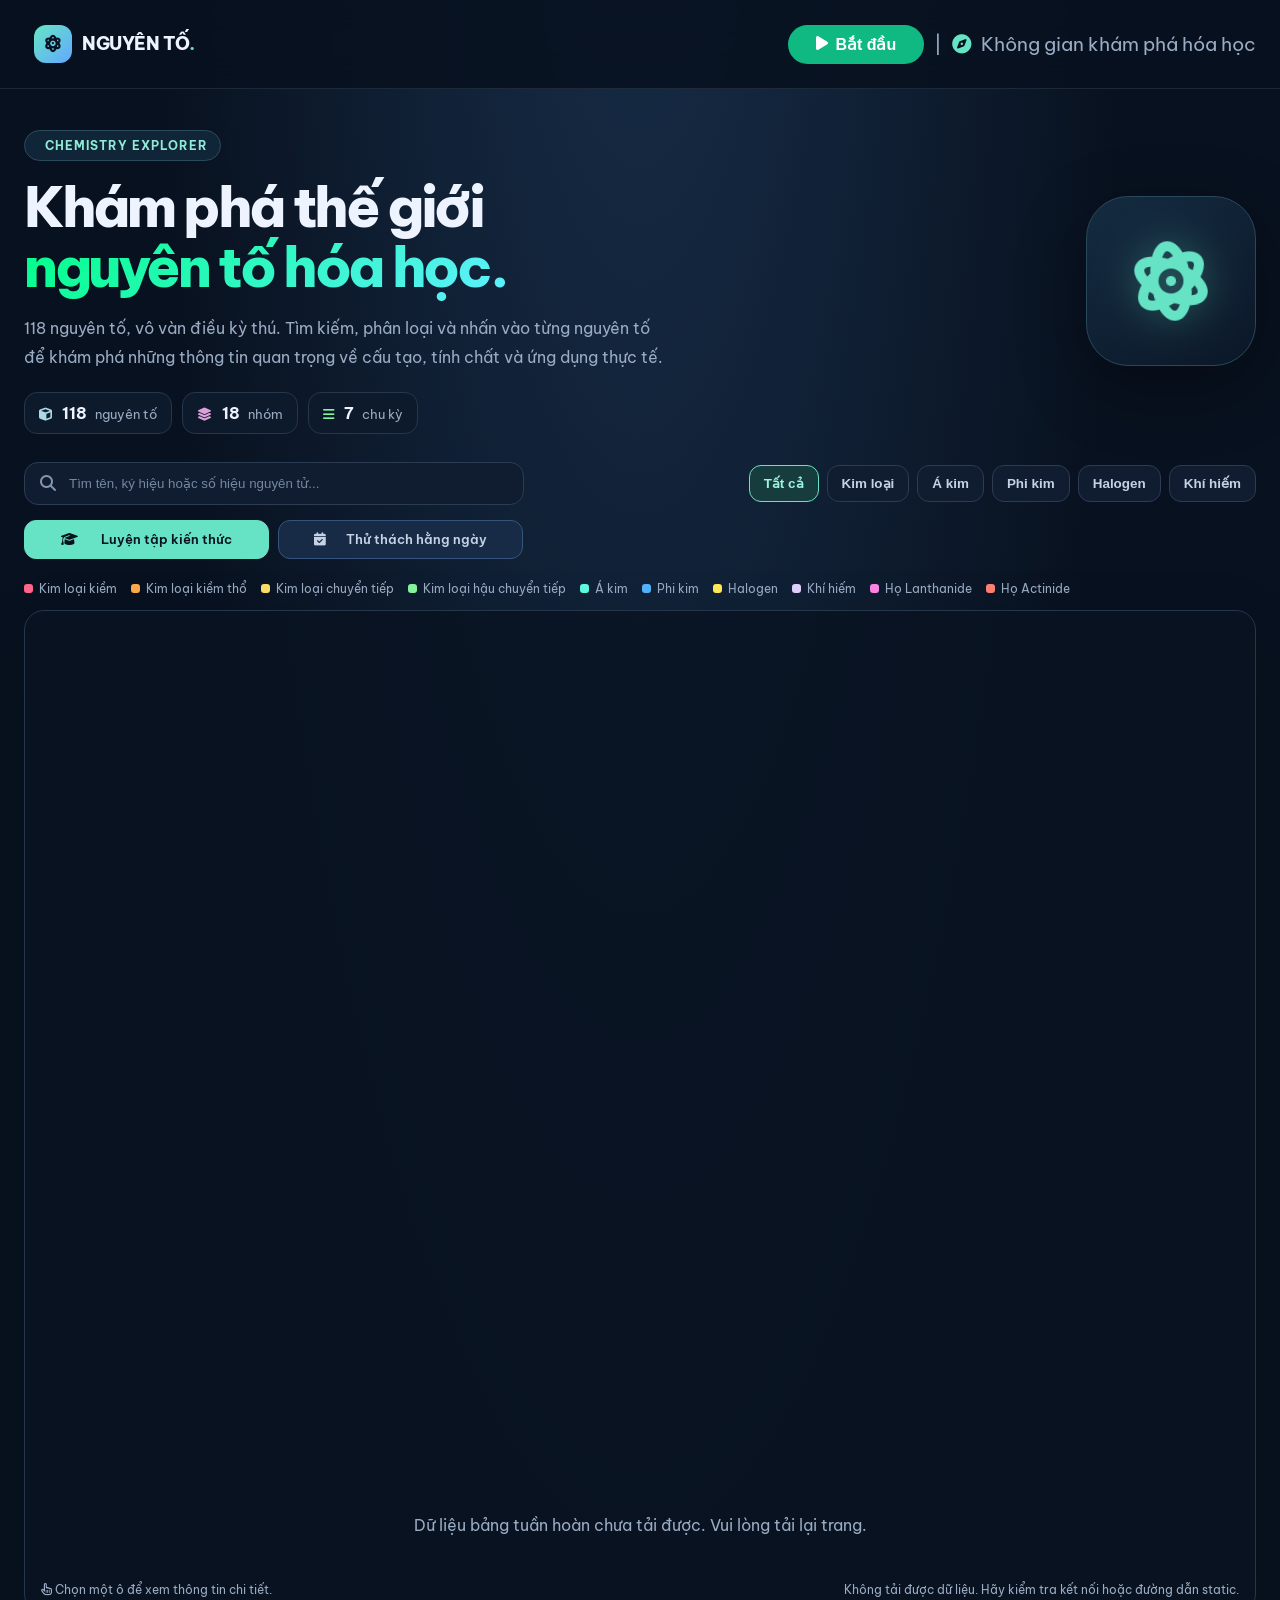
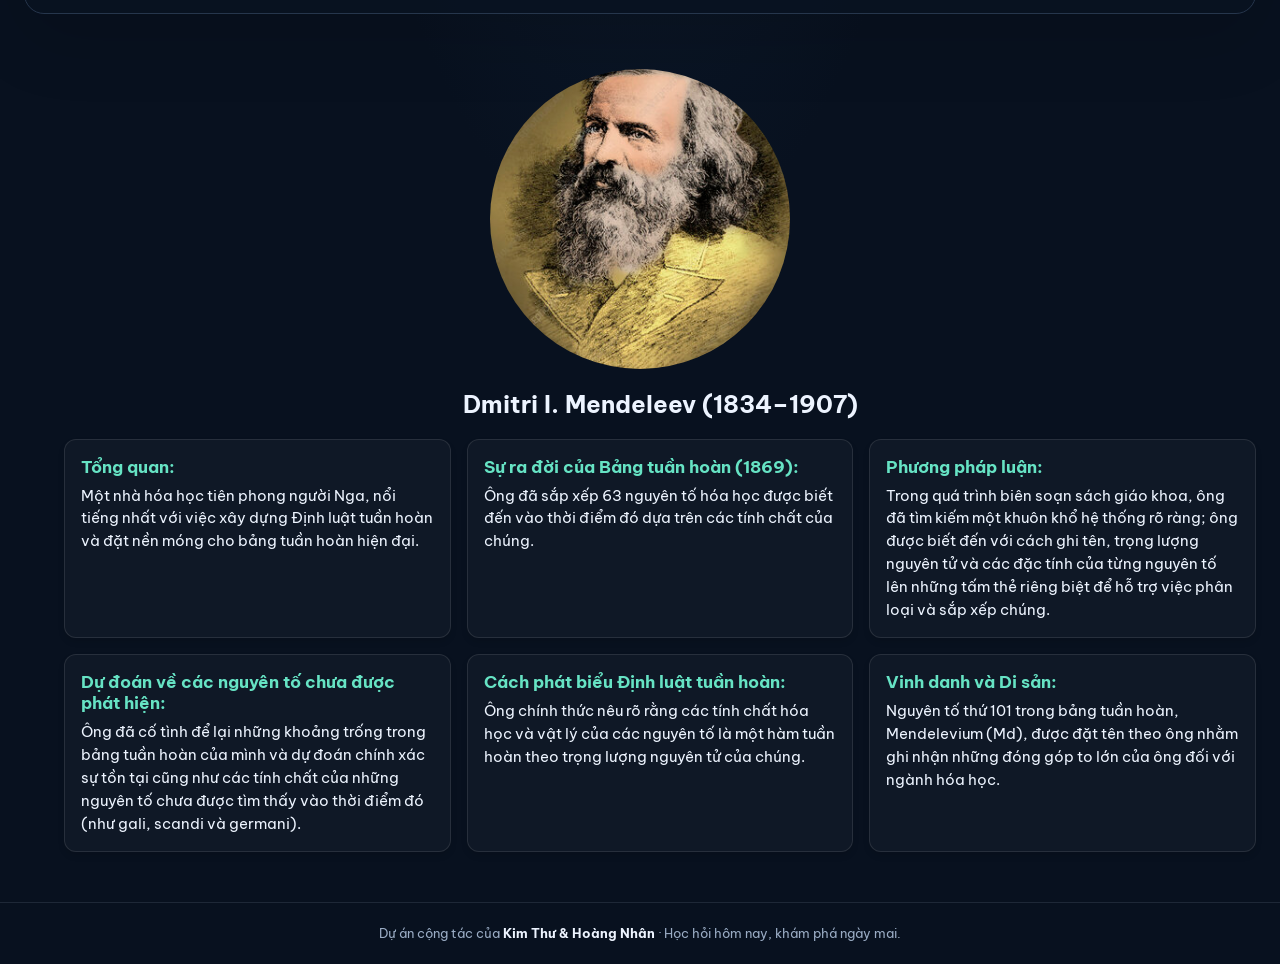
==== commit c702a181: "Commit final" ====
--- a/index.html
+++ b/index.html
@@ -21,8 +21,8 @@
                 <div class="start-and-solo">
                     <a href="./getstarted.html" class="intro-link">
                     <button class="start-btn start-btn-navbar" type="button">
-                        <i class="fa-solid fa-play"></i>
-                        <div class="start-text">Bắt đầu</div> 
+                      <div class="start-btn-icon"><i class="fa-solid fa-play"></i></div>
+                      <div class="start-text">Bắt đầu</div> 
                     </button>
                     </a>
                     <div class="area">
--- a/css/main.css
+++ b/css/main.css
@@ -666,6 +666,10 @@
     transition: ease-in 0.14s ;
 }
 
+.start-btn-icon {
+    
+}
+
 #quiz-body {
     position: relative;
     overflow: hidden;
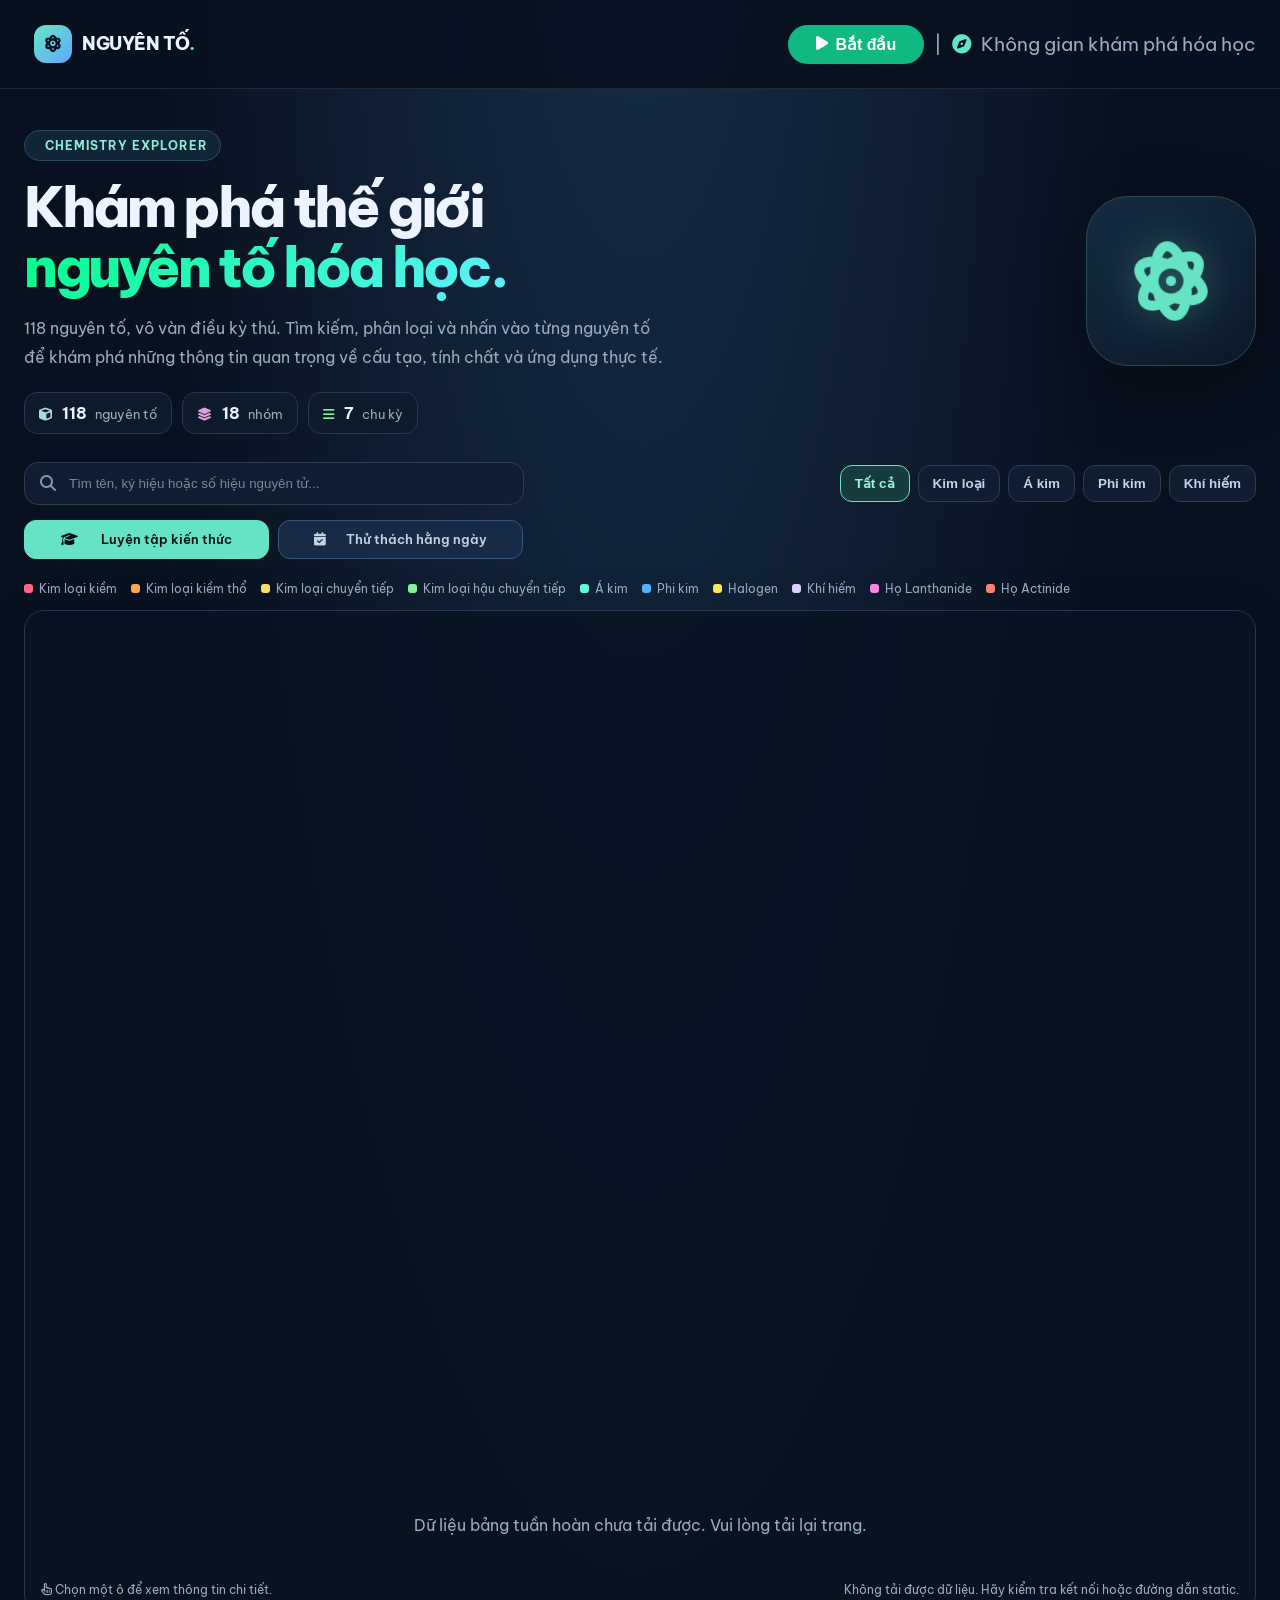
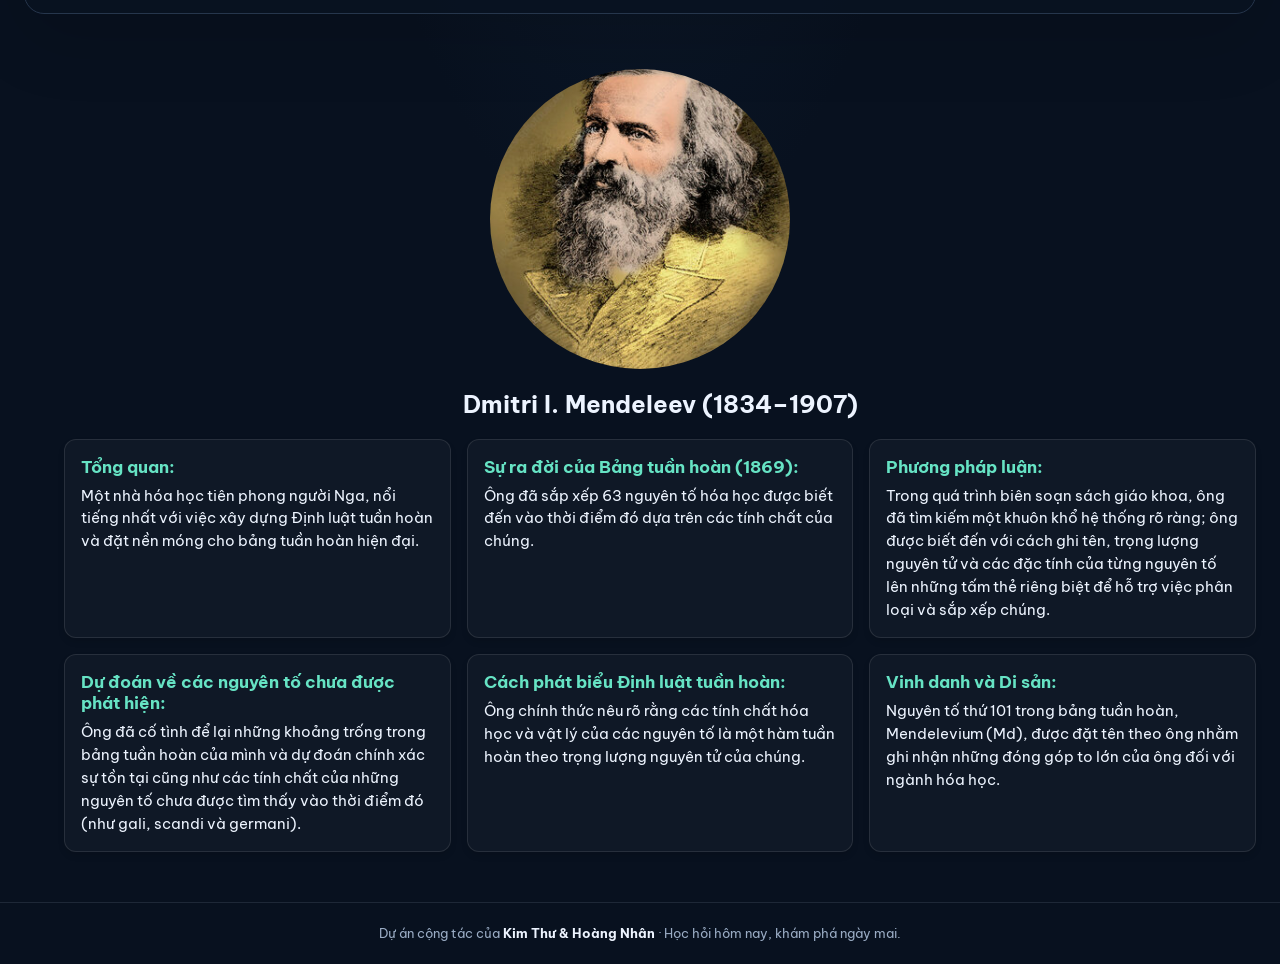
==== commit 0b3262c0: "Another one" ====
--- a/index.html
+++ b/index.html
@@ -62,7 +62,6 @@
       <button class="filter-btn" data-category="metal" type="button">Kim loại</button>
       <button class="filter-btn" data-category="metalloid" type="button">Á kim</button>
       <button class="filter-btn" data-category="nonmetal" type="button">Phi kim</button>
-      <button class="filter-btn" data-category="halogen" type="button">Halogen</button>
       <button class="filter-btn" data-category="noble" type="button">Khí hiếm</button>
     </div>
     </div>
